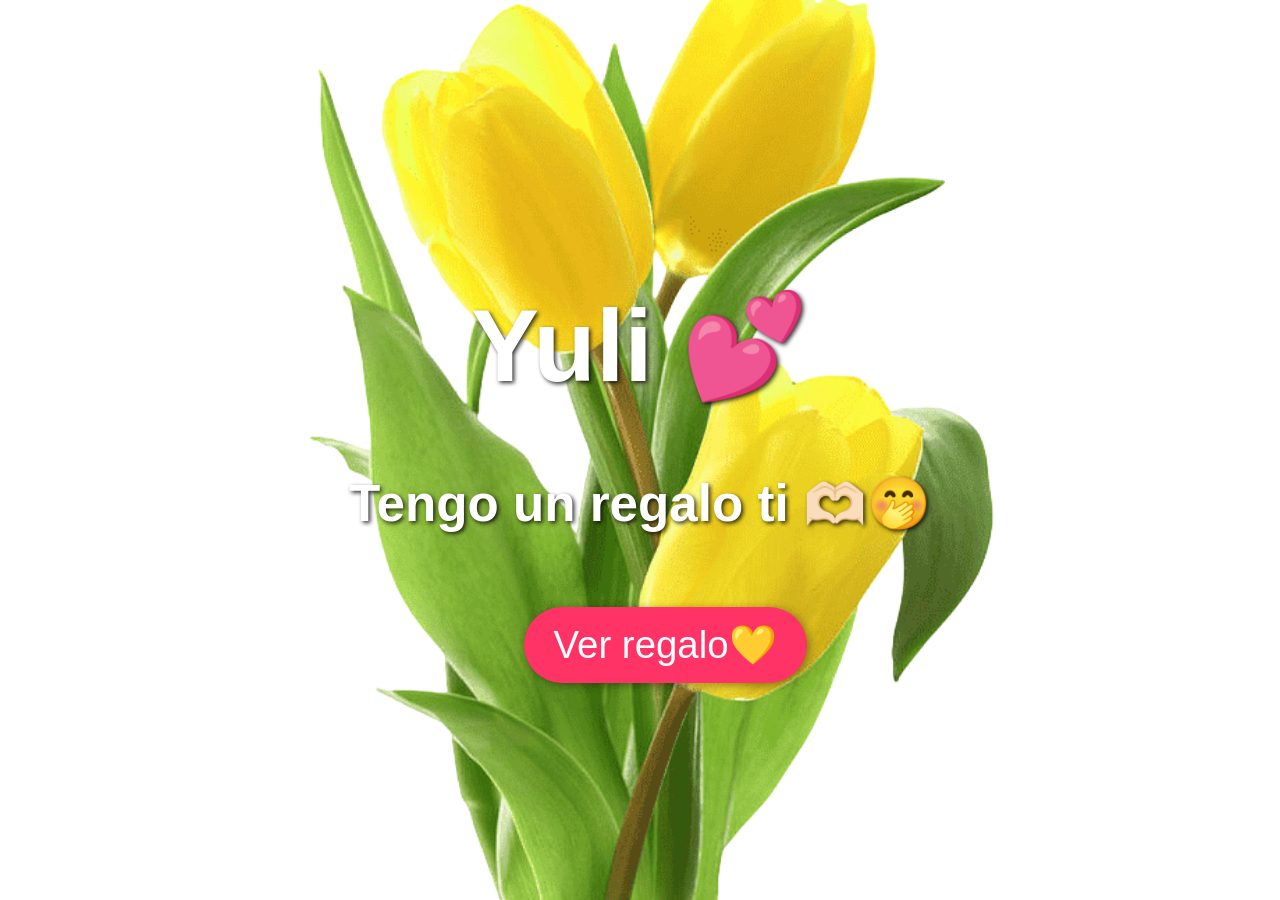
==== index.html @ 185e5d61 "Flores Amarillas" ====
<!DOCTYPE html>
<html lang="es">
<head>
    <meta charset="UTF-8">
    <meta name="viewport" content="width=device-width, initial-scale=1.0">
    <title>Flores para Yuli</title>
    <style>
        body, html {
            margin: 0;
            padding: 0;
            height: 100%;
            width: 100%;
            display: flex;
            justify-content: center;
            align-items: center;
            background: url('img/amar.png') no-repeat center center/cover;
            font-family: 'Arial', sans-serif;
        }

        h1, h2 {
            color: white;
            text-shadow: 2px 2px 4px rgba(0, 0, 0, 0.8);
            text-align: center;
        }

        h1 {
            font-size: 8vw;
            animation: fadeInOut 3s infinite; /* Animación suave */
        }

        h2 {
            font-size: 4vw;
            margin-top: 20px;
            animation: pulse 2s infinite; /* Pequeño efecto de pulsación */
        }

        button {
            font-size: 3vw;
            padding: 15px 30px;
            margin-top: 30px;
            border: none;
            margin-left: 200px;
            background-color: #ff3366;
            color: white;
            cursor: pointer;
            border-radius: 50px;
            box-shadow: 2px 2px 10px rgba(0, 0, 0, 0.4);
        }

        @keyframes fadeInOut {
            0%, 100% {
                opacity: 0.8;
            }
            50% {
                opacity: 1;
            }
        }

        @keyframes pulse {
            0%, 100% {
                transform: scale(1);
            }
            50% {
                transform: scale(1.05);
            }
        }
    </style>
</head>
<body>
    <div>
        <h1>Yuli 💕</h1>
        <h2>Tengo un regalo ti 🫶🏻🤭</h2>
        <button onclick="window.location.href='rosas.html'" style="margin-left: 30%;">Ver regalo💛</button>
    </div>
</body>
</html>
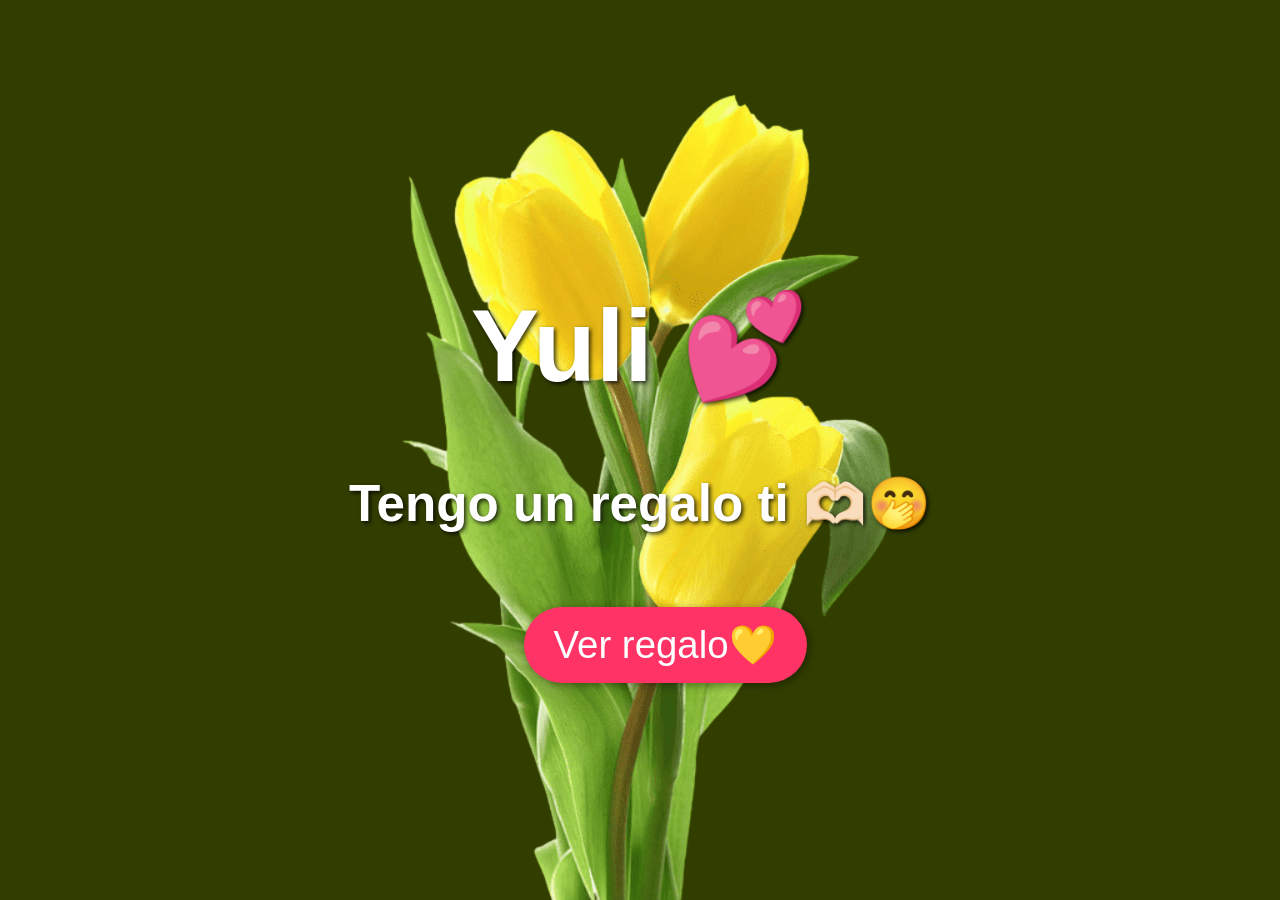
==== commit cdb34674: "Fix button link in index.html Updated button link from 'rosas.html' to 'flores.html'." ====
--- a/index.html
+++ b/index.html
@@ -70,7 +70,7 @@
     <div>
         <h1>Yuli 💕</h1>
         <h2>Tengo un regalo ti 🫶🏻🤭</h2>
-        <button onclick="window.location.href='rosas.html'" style="margin-left: 30%;">Ver regalo💛</button>
+        <button onclick="window.location.href='flores.html'" style="margin-left: 30%;">Ver regalo💛</button>
     </div>
 </body>
 </html>
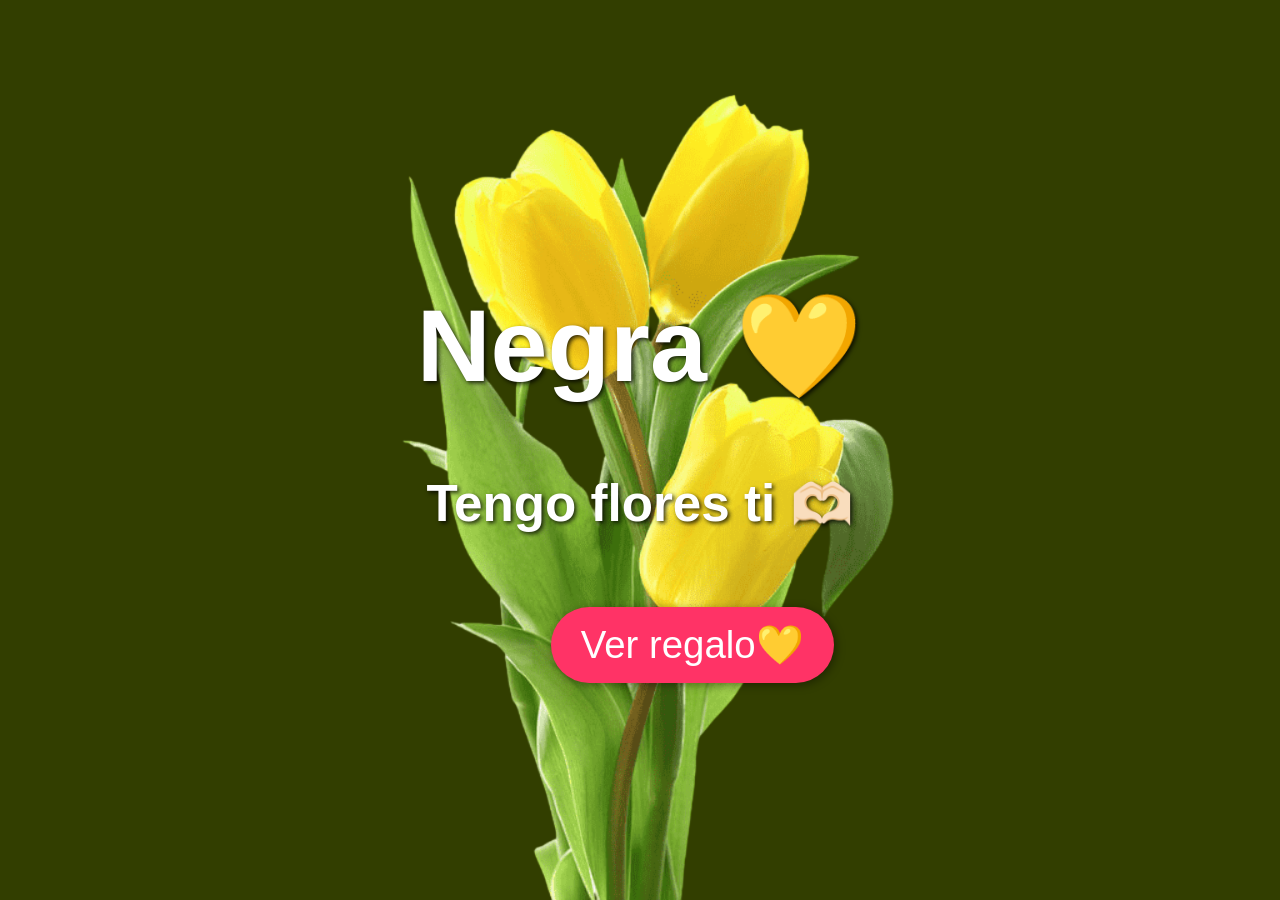
==== commit 4c36f9e1: "Change title and text in index.html" ====
--- a/index.html
+++ b/index.html
@@ -3,7 +3,7 @@
 <head>
     <meta charset="UTF-8">
     <meta name="viewport" content="width=device-width, initial-scale=1.0">
-    <title>Flores para Yuli</title>
+    <title>Negra Flowers</title>
     <style>
         body, html {
             margin: 0;
@@ -68,8 +68,8 @@
 </head>
 <body>
     <div>
-        <h1>Yuli 💕</h1>
-        <h2>Tengo un regalo ti 🫶🏻🤭</h2>
+        <h1>Negra 💛</h1>
+        <h2>Tengo flores ti 🫶🏻</h2>
         <button onclick="window.location.href='flores.html'" style="margin-left: 30%;">Ver regalo💛</button>
     </div>
 </body>
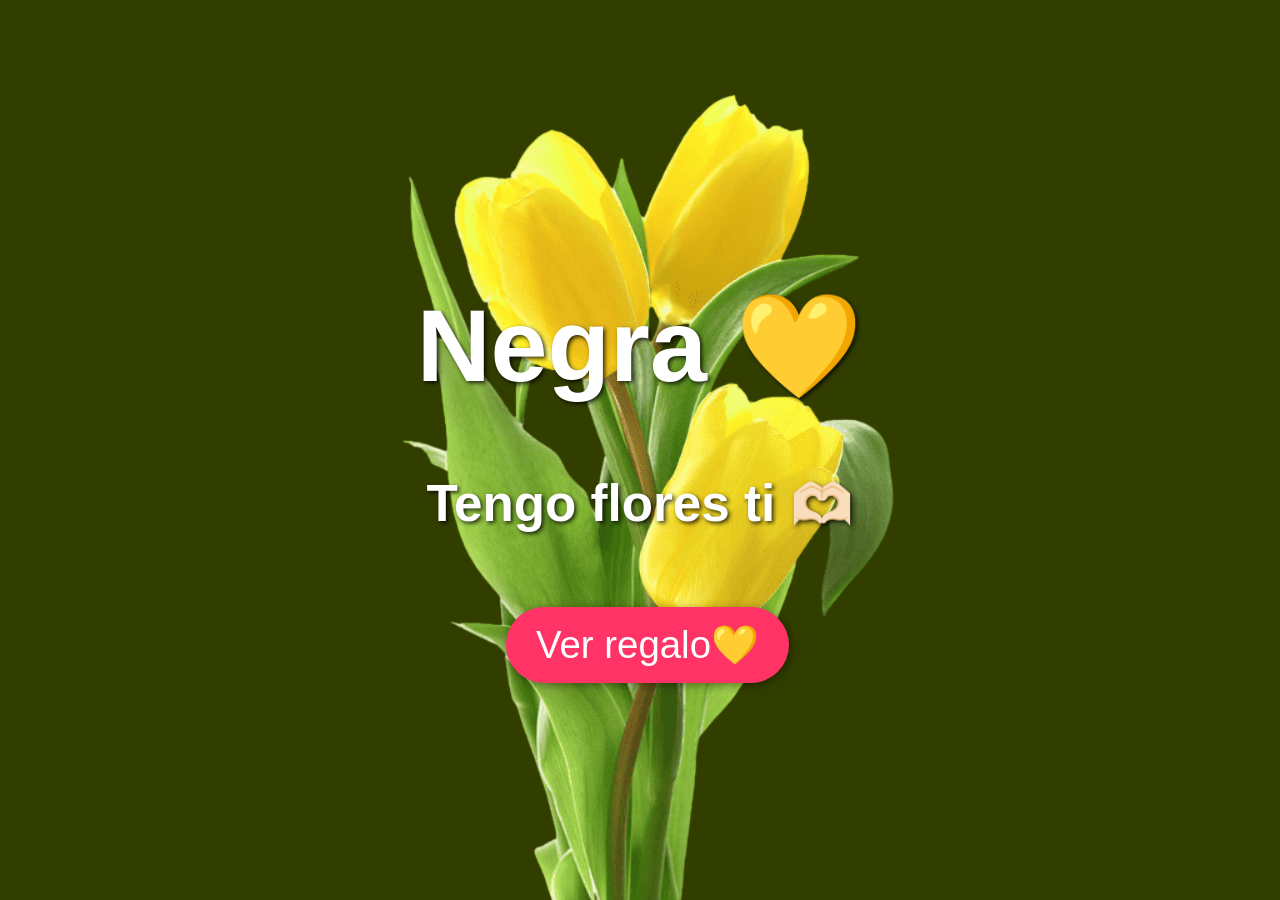
==== commit 105f3998: "Update index.html" ====
--- a/index.html
+++ b/index.html
@@ -70,7 +70,7 @@
     <div>
         <h1>Negra 💛</h1>
         <h2>Tengo flores ti 🫶🏻</h2>
-        <button onclick="window.location.href='flores.html'" style="margin-left: 30%;">Ver regalo💛</button>
+        <button onclick="window.location.href='flores.html'" style="margin-left: 20%;">Ver regalo💛</button>
     </div>
 </body>
 </html>
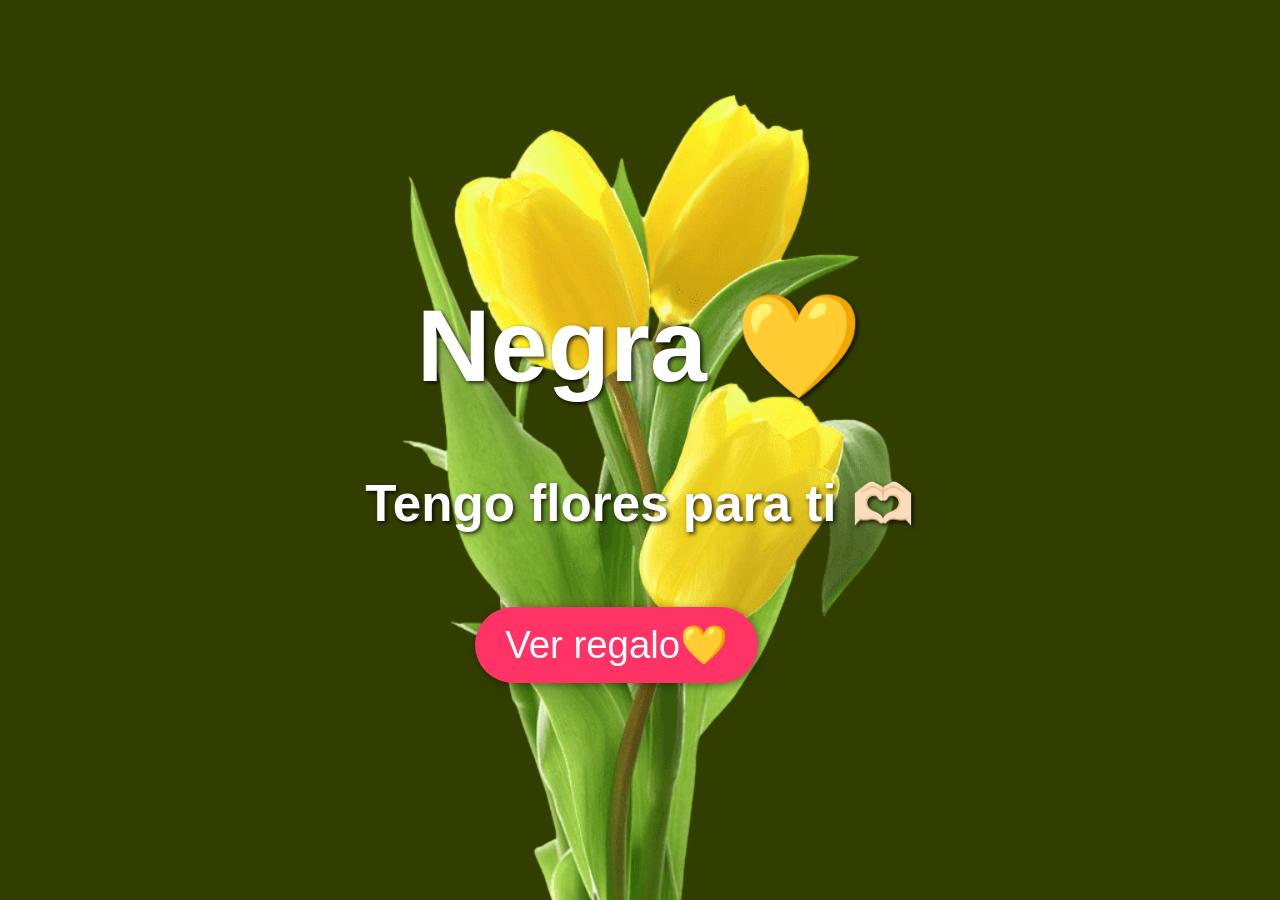
==== commit 44bef1ee: "Update index.html" ====
--- a/index.html
+++ b/index.html
@@ -69,7 +69,7 @@
 <body>
     <div>
         <h1>Negra 💛</h1>
-        <h2>Tengo flores ti 🫶🏻</h2>
+        <h2>Tengo flores para ti 🫶🏻</h2>
         <button onclick="window.location.href='flores.html'" style="margin-left: 20%;">Ver regalo💛</button>
     </div>
 </body>
